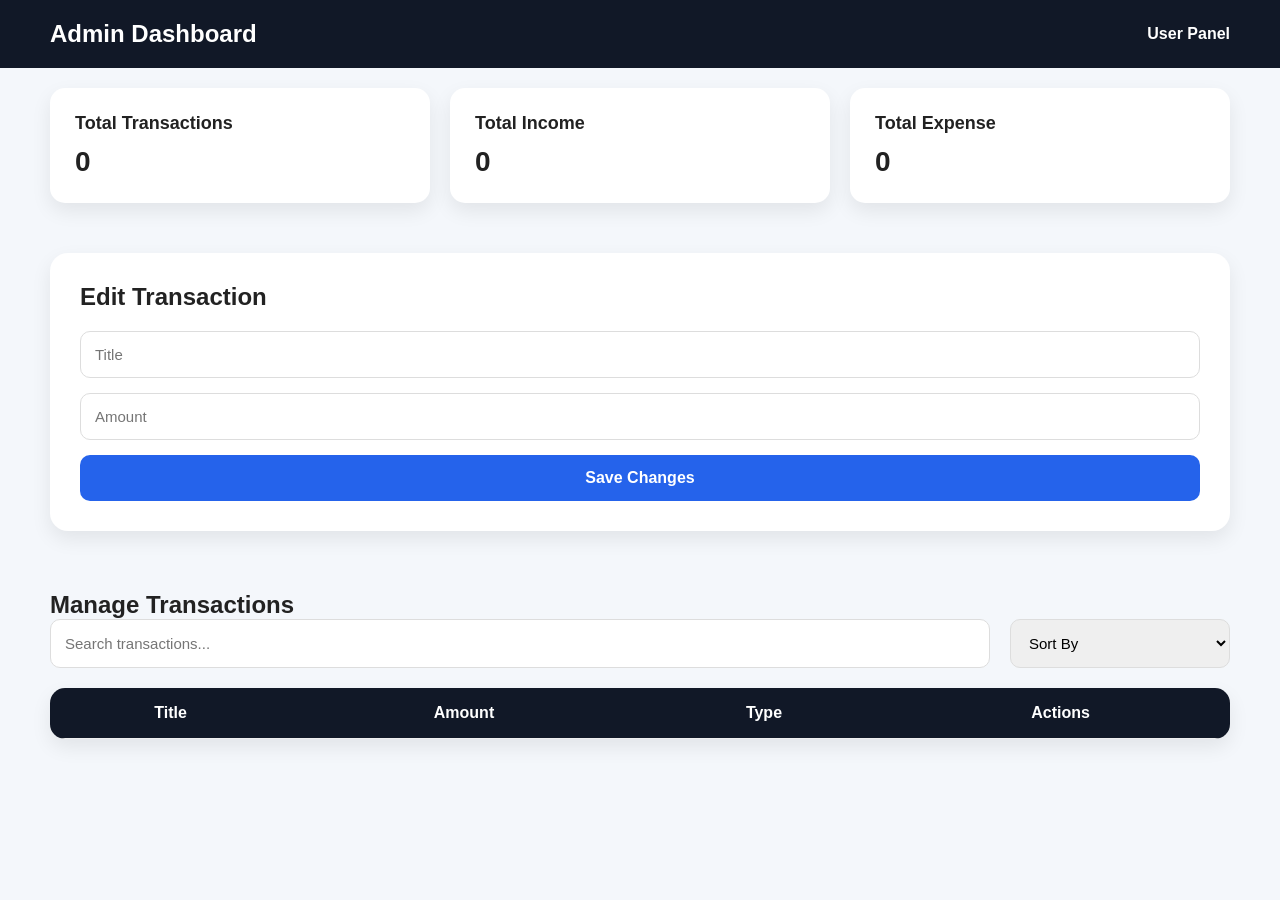
==== admin.html @ 9ff19bde "feat: add HTML structure and CSS styling" ====
<!doctype html>
<html lang="en">
  <head>
    <meta charset="UTF-8" />

    <meta name="viewport" content="width=device-width, initial-scale=1.0" />

    <title>Admin Panel</title>

    <link rel="stylesheet" href="style.css" />
  </head>

  <body>
    <!-- NAVBAR -->

    <nav class="admin-navbar">
      <h1>Admin Dashboard</h1>

      <a href="index.html"> User Panel </a>
    </nav>

    <main>
      <!-- STATS -->

      <section class="admin-stats">
        <div class="stat-card">
          <h3>Total Transactions</h3>

          <p id="transactionCount">0</p>
        </div>

        <div class="stat-card">
          <h3>Total Income</h3>

          <p id="adminIncome">0</p>
        </div>

        <div class="stat-card">
          <h3>Total Expense</h3>

          <p id="adminExpense">0</p>
        </div>
      </section>

      <!-- EDIT FORM -->

      <section class="edit-section">
        <h2>Edit Transaction</h2>

        <form id="editForm">
          <input type="hidden" id="editId" />

          <input type="text" id="editTitle" placeholder="Title" />

          <input type="number" id="editAmount" placeholder="Amount" />

          <button type="submit">Save Changes</button>
        </form>
      </section>

      <!-- TABLE -->

      <section class="table-section">
        <h2>Manage Transactions</h2>

        <div class="table-controls">
          <input
            type="text"
            id="searchInput"
            placeholder="Search transactions..."
          />

          <select id="sortSelect">
            <option value="">Sort By</option>

            <option value="amountAsc">Amount Low → High</option>

            <option value="amountDesc">Amount High → Low</option>

            <option value="title">Title A → Z</option>
          </select>
        </div>

        <table>
          <thead>
            <tr>
              <th>Title</th>
              <th>Amount</th>
              <th>Type</th>
              <th>Actions</th>
            </tr>
          </thead>

          <tbody id="adminTableBody"></tbody>
        </table>
      </section>
    </main>

    <script src="admin.js"></script>
  </body>
</html>
---- style.css ----
/* RESET */

*{
margin:0;
padding:0;
box-sizing:border-box;
font-family:Arial,sans-serif;
}

body{
background:#f4f7fb;
color:#222;
}

/* NAVBAR */

.navbar,
.admin-navbar{

display:flex;
justify-content:space-between;
align-items:center;

padding:20px 50px;

background:#111827;

color:white;
}

.navbar a,
.admin-navbar a{

color:white;
text-decoration:none;
font-weight:bold;
}

/* HERO */

.hero{

text-align:center;

padding:50px 20px;
}

.hero h2{

font-size:2rem;
margin-bottom:10px;
}

.hero p{

color:#666;
}

/* SUMMARY CARDS */

.summary,
.admin-stats{

display:grid;

grid-template-columns:repeat(auto-fit,minmax(220px,1fr));

gap:20px;

padding:20px 50px;
}

.card,
.stat-card{

background:white;

padding:25px;

border-radius:15px;

box-shadow:0 8px 20px rgba(0,0,0,.08);

transition:.3s;
}

.card:hover,
.stat-card:hover{

transform:translateY(-5px);
}

.card h3,
.stat-card h3{

margin-bottom:12px;
font-size:18px;
}

.card p,
.stat-card p{

font-size:28px;
font-weight:bold;
}

.income-card{

border-left:6px solid #10b981;
}

.expense-card{

border-left:6px solid #ef4444;
}

.balance-card{

border-left:6px solid #3b82f6;
}

/* FORM */

.form-section,
.edit-section{

background:white;

margin:30px 50px;

padding:30px;

border-radius:18px;

box-shadow:0 8px 20px rgba(0,0,0,.08);
}

.form-section h2,
.edit-section h2{

margin-bottom:20px;
}

form{

display:grid;
gap:15px;
}

input,
select,
textarea{

padding:14px;

border:1px solid #ddd;

border-radius:10px;

font-size:15px;
}

textarea{

resize:none;
height:120px;
}

button{

padding:14px;

border:none;

border-radius:10px;

background:#2563eb;

color:white;

font-size:16px;

font-weight:bold;

cursor:pointer;

transition:.3s;
}

button:hover{

background:#1d4ed8;
}

/* FILTER */

.filter-section{

padding:20px 50px;
}

/* LIST */

.transaction-list{

padding:20px 50px;
}

#transactionContainer{

display:grid;
gap:20px;
}

.transaction-card{

background:white;

padding:20px;

border-radius:15px;

box-shadow:0 5px 18px rgba(0,0,0,.08);

display:flex;

justify-content:space-between;

align-items:center;
}

.transaction-card h3{

margin-bottom:8px;
}

.transaction-card p{

color:#666;
}

/* TABLE */

.table-section{

padding:30px 50px;
}

table{

width:100%;

background:white;

border-radius:15px;

overflow:hidden;

border-collapse:collapse;

box-shadow:0 8px 20px rgba(0,0,0,.08);
}

th{

background:#111827;

color:white;
}

th,
td{

padding:16px;

text-align:center;

border-bottom:1px solid #eee;
}

/* STATES */

#loadingMessage{

text-align:center;

color:#2563eb;

font-weight:bold;

padding:15px;
}

#errorMessage{

text-align:center;

color:red;

font-weight:bold;

padding:15px;
}

/* RESPONSIVE */

@media(max-width:768px){

.navbar,
.admin-navbar{

flex-direction:column;

gap:15px;
}

.summary,
.admin-stats{

padding:20px;
}

.form-section,
.edit-section,
.table-section,
.transaction-list,
.filter-section{

margin:20px;
padding:20px;
}

.transaction-card{

flex-direction:column;

align-items:flex-start;

gap:15px;
}

}

/* REPORTS */

.reports-section{

background:white;

margin:30px 50px;

padding:30px;

border-radius:18px;

box-shadow:0 8px 20px rgba(0,0,0,.08);
}

.reports-section h2{

margin-bottom:20px;
}

#reportFilter{

margin-bottom:25px;

width:250px;
}

canvas{

max-height:400px;
}

/* ADMIN CONTROLS */

.table-controls{

display:flex;

justify-content:space-between;

gap:20px;

margin-bottom:20px;

flex-wrap:wrap;
}

.table-controls input{

flex:1;

min-width:250px;
}

.table-controls select{

width:220px;
}

.edit-btn{

background:#2563eb;
}

.delete-btn{

background:#dc2626;
}

.delete-btn:hover{

background:#b91c1c;
}
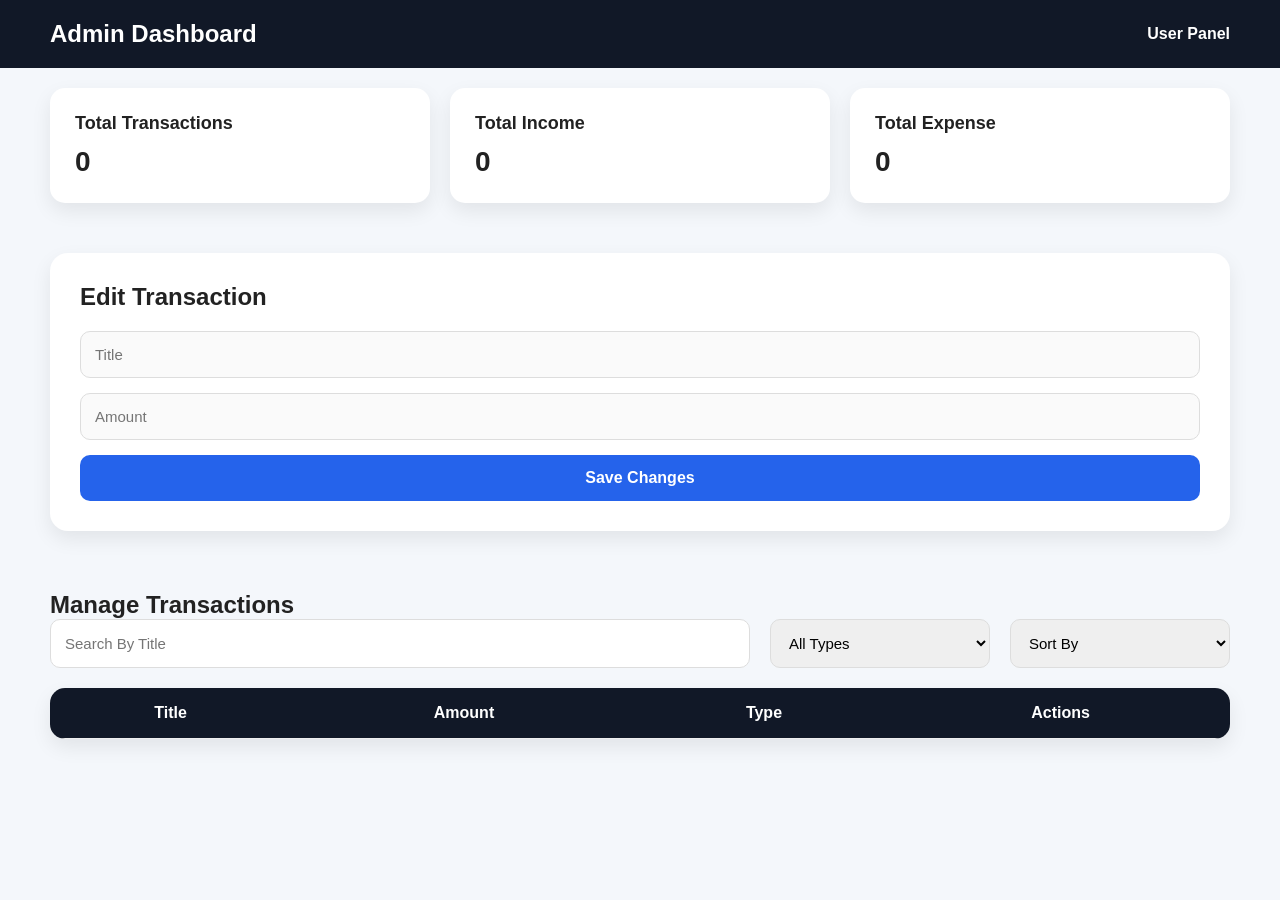
==== commit 9ce1fb8a: "add custom category option and conditional edit form" ====
--- a/admin.html
+++ b/admin.html
@@ -50,9 +50,9 @@
         <form id="editForm">
           <input type="hidden" id="editId" />
 
-          <input type="text" id="editTitle" placeholder="Title" />
+          <input type="text" id="editTitle" placeholder="Title" disabled />
 
-          <input type="number" id="editAmount" placeholder="Amount" />
+          <input type="number" id="editAmount" placeholder="Amount" disabled />
 
           <button type="submit">Save Changes</button>
         </form>
@@ -67,8 +67,14 @@
           <input
             type="text"
             id="searchInput"
-            placeholder="Search transactions..."
+            placeholder="Search By Title"
           />
+
+          <select id="filterTypeSelect">
+            <option value="All">All Types</option>
+            <option value="Income">Income</option>
+            <option value="Expense">Expense</option>
+          </select>
 
           <select id="sortSelect">
             <option value="">Sort By</option>
@@ -93,6 +99,8 @@
 
           <tbody id="adminTableBody"></tbody>
         </table>
+
+        <div id="adminPagination" class="pagination-controls"></div>
       </section>
     </main>
 
